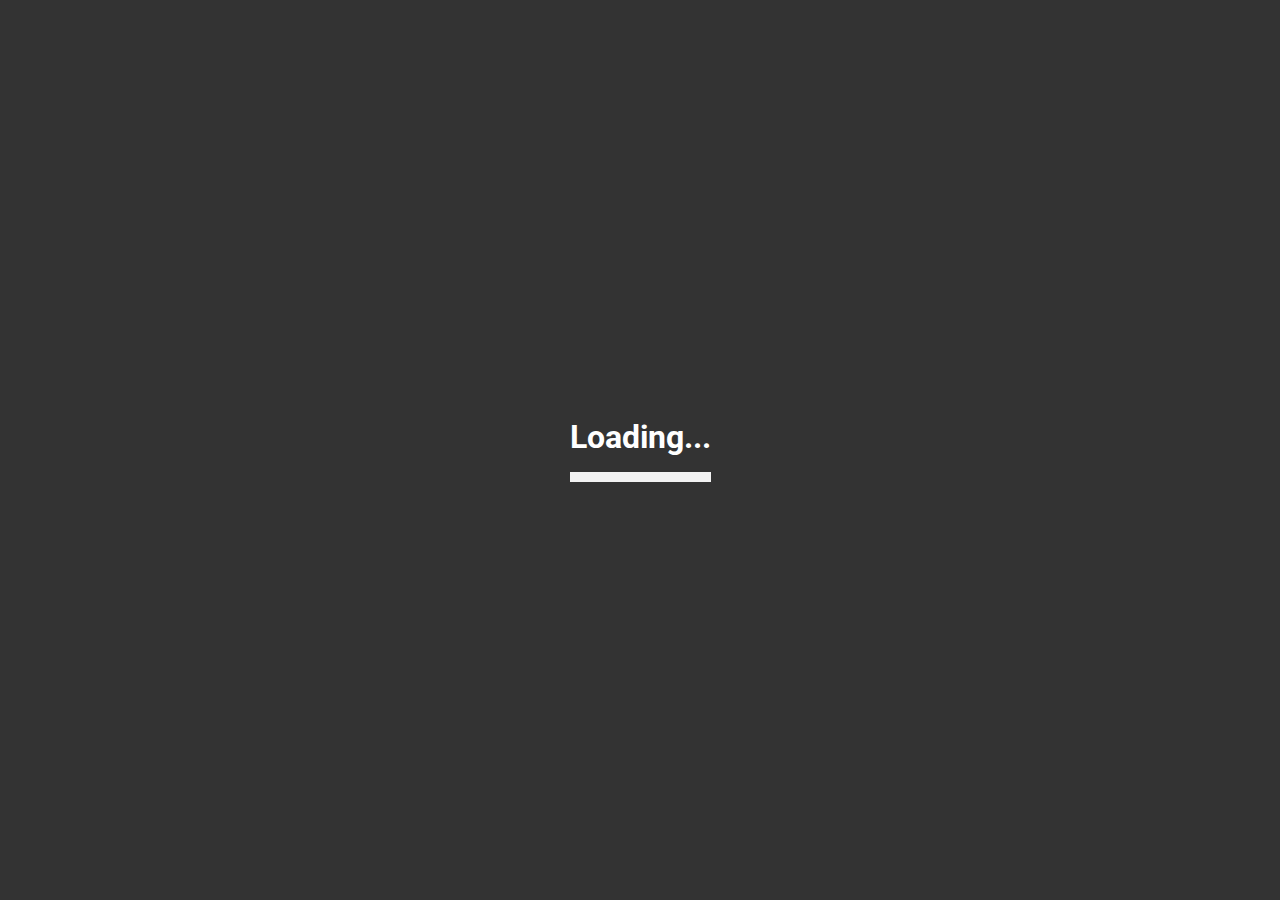
==== index.html @ bbd3c85f "Add files via upload" ====
<!DOCTYPE html>
<html lang="en">
<head>
    <meta charset="UTF-8">
    <meta name="viewport" content="width=device-width, initial-scale=1.0">
    <title>Login with Splash Screen</title>
    <link rel="stylesheet" href="styles.css">
    <link href="https://fonts.googleapis.com/css2?family=Roboto:wght@400;700&display=swap" rel="stylesheet">
</head>
<body>

    <!-- Splash Screen -->
    <div id="splash-screen">
        <div class="splash-content">
            <h1>Loading...</h1>
            <div class="progress-bar">
                <div class="progress"></div> <!-- Progress Bar Filling -->
            </div>
        </div>
    </div>

    <!-- Login Page -->
    <div id="login-page" class="hidden">
        <div class="login-container">
            <h1>Login</h1>
            <form id="login-form">
                <label for="username">Username</label>
                <input type="text" id="username" name="username" required>

                <label for="password">Password</label>
                <input type="password" id="password" name="password" required>

                <button type="submit">Login</button>
                <p id="error-message" style="color: red; display: none;">Please fill in both fields.</p>
            </form>
        </div>
    </div>

    <script src="script.js"></script>
</body>
</html>
---- styles.css ----
/* General Styling */
* {
    margin: 0;
    padding: 0;
    box-sizing: border-box;
}

body {
    font-family: 'Roboto', sans-serif;
    background-color: #efe9f1;
    display: flex;
    justify-content: center;
    align-items: center;
    height: 100vh;
}

/* Splash Screen Styling */
#splash-screen {
    position: absolute;
    top: 0;
    left: 0;
    width: 100%;
    height: 100%;
    background-color: #333;
    color: white;
    display: flex;
    justify-content: center;
    align-items: center;
    opacity: 1;
    transition: opacity 0.5s ease-out;
}

.splash-content {
    text-align: center;
}

/* Progress Bar */
.progress-bar {
    width: 100%;
    height: 10px;
    background-color: #555;
    margin-top: 1rem;
}

.progress {
    width: 0;
    height: 100%;
    background-color: #f3f3f3;
    transition: width 2s ease;
}

/* Login Page Styling */
#login-page {
    opacity: 0;
    transition: opacity 0.5s ease-out;
}

.login-container {
    background-color: white;
    padding: 2rem;
    border-radius: 10px;
    box-shadow: 0px 4px 8px rgba(0, 0, 0, 0.1);
    max-width: 400px;
    width: 100%;
    text-align: center;
}

form {
    display: flex;
    flex-direction: column;
}

label {
    font-weight: 700;
    margin-bottom: 0.5rem;
    color: #333;
}

input {
    padding: 0.75rem;
    margin-bottom: 1rem;
    border: 1px solid #ccc;
    border-radius: 5px;
    font-size: 1rem;
    transition: border-color 0.3s ease;
}

input:focus {
    border-color: #333;
    outline: none;
}

button {
    padding: 0.75rem;
    background-color: #333;
    color: white;
    border: none;
    border-radius: 5px;
    cursor: pointer;
    font-size: 1rem;
    transition: background-color 0.3s ease, transform 0.3s ease;
}

button:hover {
    background-color: #444;
    transform: scale(1.05);
}

.hidden {
    display: none;
}
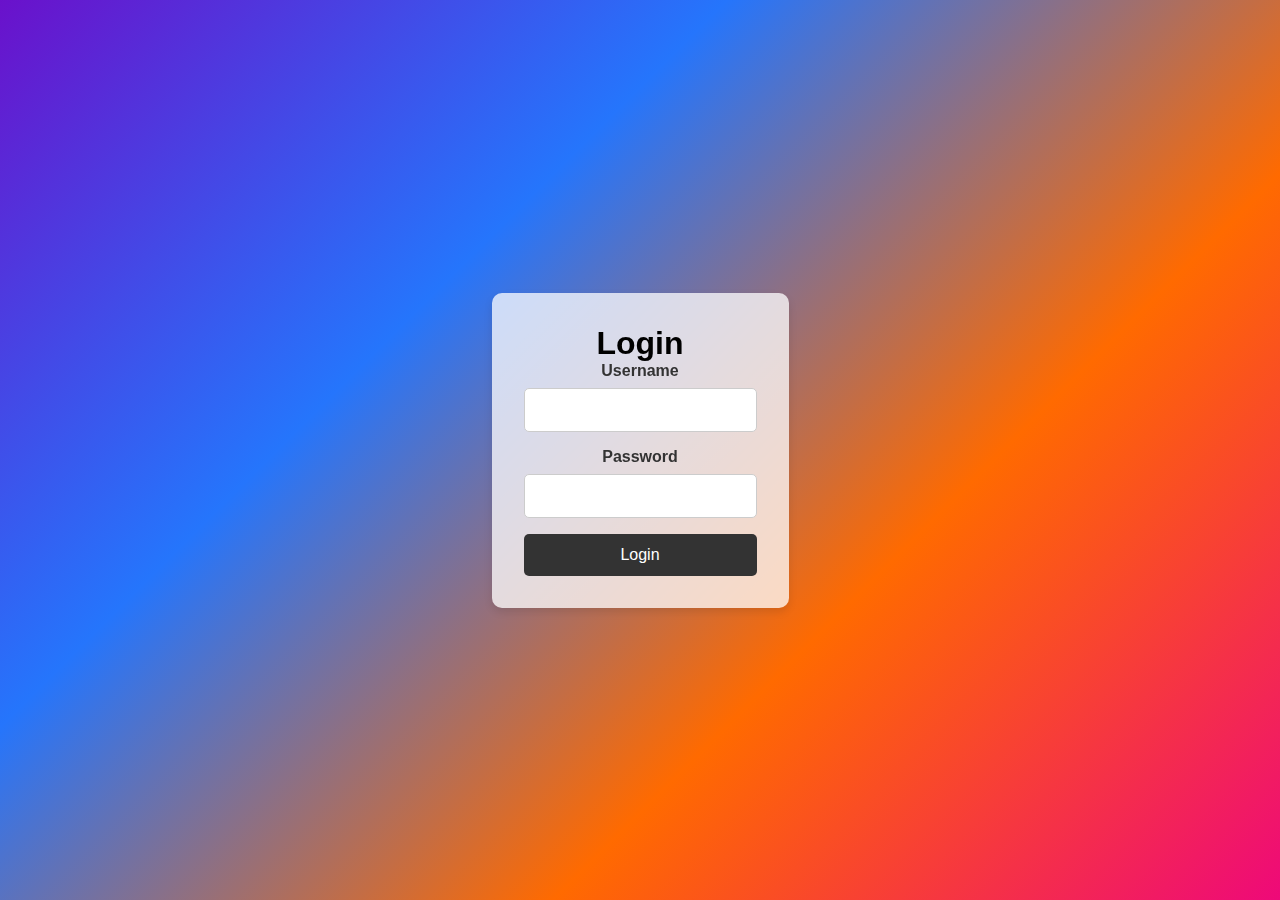
==== commit dc42ce56: "Add files via upload" ====
--- a/index.html
+++ b/index.html
@@ -3,39 +3,101 @@
 <head>
     <meta charset="UTF-8">
     <meta name="viewport" content="width=device-width, initial-scale=1.0">
-    <title>Login with Splash Screen</title>
-    <link rel="stylesheet" href="styles.css">
-    <link href="https://fonts.googleapis.com/css2?family=Roboto:wght@400;700&display=swap" rel="stylesheet">
+    <title>Login</title>
+    <link rel="stylesheet" href="styles.css"> <!-- Make sure this CSS path is correct -->
 </head>
 <body>
+    <div id="background-scroll"></div>
 
-    <!-- Splash Screen -->
-    <div id="splash-screen">
-        <div class="splash-content">
-            <h1>Loading...</h1>
-            <div class="progress-bar">
-                <div class="progress"></div> <!-- Progress Bar Filling -->
-            </div>
-        </div>
+    <div class="login-container" id="login-container">
+        <h1>Login</h1>
+        <form id="login-form">
+            <label for="username">Username</label>
+            <input type="text" id="username" name="username" required>
+            
+            <label for="password">Password</label>
+            <input type="password" id="password" name="password" required>
+            
+            <button type="submit">Login</button>
+            <p id="error-message" style="color: red; display: none;">Login failed. Please try again.</p>
+        </form>
     </div>
 
-    <!-- Login Page -->
-    <div id="login-page" class="hidden">
-        <div class="login-container">
-            <h1>Login</h1>
-            <form id="login-form">
-                <label for="username">Username</label>
-                <input type="text" id="username" name="username" required>
+    <script>
+        // Handle form submission
+        document.getElementById('login-form').addEventListener('submit', function(event) {
+            event.preventDefault();
+            const username = document.getElementById('username').value;
+            const password = document.getElementById('password').value;
+            const errorMessage = document.getElementById('error-message');
 
-                <label for="password">Password</label>
-                <input type="password" id="password" name="password" required>
+            // Reset error message display
+            errorMessage.style.display = 'none';
 
-                <button type="submit">Login</button>
-                <p id="error-message" style="color: red; display: none;">Please fill in both fields.</p>
-            </form>
-        </div>
-    </div>
+            // Call the login API using localhost to get the Bearer token
+            fetch('https://localhost:7059/api/Auth/login', {
+                method: 'POST',
+                headers: {
+                    'Content-Type': 'application/json',
+                    'Accept': '*/*',
+                },
+                body: JSON.stringify({
+                    username: username,
+                    password: password
+                })
+            })
+            .then(response => {
+                if (!response.ok) {
+                    throw new Error(`HTTP error! status: ${response.status}`);
+                }
+                return response.json();
+            })
+            .then(data => {
+                console.log('API Response:', data); // Check the API response in the console
 
-    <script src="script.js"></script>
+                if (data.token) {
+                    // Store the token in local storage
+                    localStorage.setItem('jwtToken', data.token);
+
+                    // Automatically redirect to the dashboard page (or any other page) without inputting the token manually
+                    window.location.href = 'dashboard.html';
+                } else {
+                    errorMessage.style.display = 'block';
+                    errorMessage.textContent = 'Login failed. Invalid credentials.';
+                }
+            })
+            .catch(error => {
+                console.error('Login Error:', error); 
+                errorMessage.style.display = 'block';
+                errorMessage.textContent = 'An error occurred. Please try again later.';
+            });
+        });
+
+        // Function to automatically add token to API requests
+        function fetchWithToken(url, options = {}) {
+            const token = localStorage.getItem('jwtToken');
+            if (!token) {
+                window.location.href = 'index.html'; // Redirect to login if no token
+            }
+
+            // Add the Authorization header with the Bearer token
+            options.headers = {
+                ...options.headers,
+                'Authorization': `Bearer ${token}`
+            };
+
+            return fetch(url, options)
+                .then(response => {
+                    if (!response.ok) {
+                        throw new Error(`HTTP error! status: ${response.status}`);
+                    }
+                    return response.json();
+                })
+                .catch(error => {
+                    console.error('API Error:', error);
+                    throw error;
+                });
+        }
+    </script>
 </body>
 </html>
--- a/styles.css
+++ b/styles.css
@@ -5,64 +5,39 @@
     box-sizing: border-box;
 }
 
-body {
+html, body {
+    height: 100%;
     font-family: 'Roboto', sans-serif;
-    background-color: #efe9f1;
     display: flex;
     justify-content: center;
     align-items: center;
-    height: 100vh;
+    cursor: url('login.webp') 15 15, auto; /* Custom cursor with hotspot set to (15,15) */
 }
 
-/* Splash Screen Styling */
-#splash-screen {
-    position: absolute;
+/* Static Background Gradient (Non-Animated) */
+#background-scroll {
+    position: fixed;
     top: 0;
     left: 0;
     width: 100%;
     height: 100%;
-    background-color: #333;
-    color: white;
-    display: flex;
-    justify-content: center;
-    align-items: center;
-    opacity: 1;
-    transition: opacity 0.5s ease-out;
-}
-
-.splash-content {
-    text-align: center;
-}
-
-/* Progress Bar */
-.progress-bar {
-    width: 100%;
-    height: 10px;
-    background-color: #555;
-    margin-top: 1rem;
-}
-
-.progress {
-    width: 0;
-    height: 100%;
-    background-color: #f3f3f3;
-    transition: width 2s ease;
+    background: linear-gradient(135deg, #6a11cb, #2575fc, #ff6a00, #ee0979);
+    background-size: cover;
+    z-index: -1;
 }
 
 /* Login Page Styling */
-#login-page {
-    opacity: 0;
-    transition: opacity 0.5s ease-out;
-}
-
 .login-container {
-    background-color: white;
+    background-color: rgba(255, 255, 255, 0.75); /* Increased transparency */
     padding: 2rem;
     border-radius: 10px;
     box-shadow: 0px 4px 8px rgba(0, 0, 0, 0.1);
     max-width: 400px;
     width: 100%;
     text-align: center;
+    z-index: 1; /* Ensure the login container is above the background */
+    margin: auto; /* Ensure it's perfectly centered */
+    position: relative;
 }
 
 form {
@@ -105,7 +80,3 @@
     background-color: #444;
     transform: scale(1.05);
 }
-
-.hidden {
-    display: none;
-}
